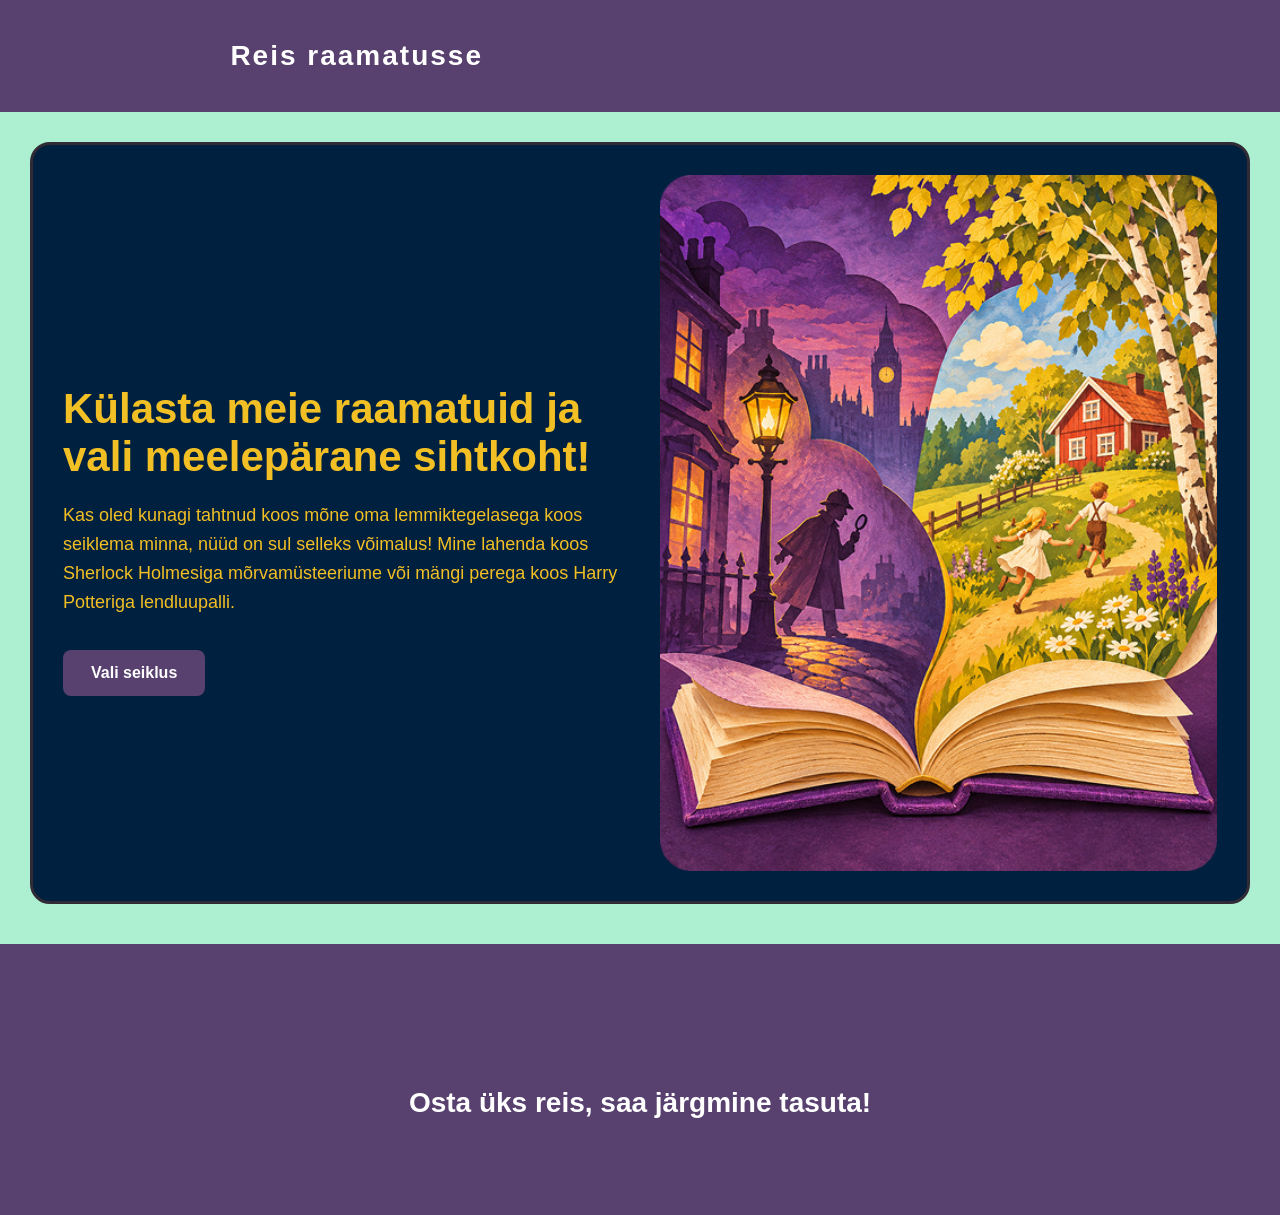
==== index.html @ e80179a3 "Avalehe raami ja värvide muutmine" ====
<!doctype html>
<html lang="et">
  <head>
    <meta charset="UTF-8" />
    <meta name="viewport" content="width=device-width, initial-scale=1.0" />
    <title>Ajareisibüroo – Eile</title>
    <link rel="stylesheet" href="style.css" />
  </head>
  <body>
    <header>
      <header>
        <div class="logo">Reis raamatusse</div>

        <nav>
          <a href="#"></a>
          <a href="#"></a>
          <a href="#"></a>
          <a href="#"></a>
        </nav>
      </header>
    </header>

    <main>
      <section class="hero">
        <div class="hero-text">
          <h1>
            <h1>Külasta meie raamatuid ja<br />vali meelepärane sihtkoht!</h1>
          </h1>
          <p>
            Kas oled kunagi tahtnud koos mõne oma lemmiktegelasega koos seiklema
            minna, nüüd on sul selleks võimalus! Mine lahenda koos Sherlock
            Holmesiga mõrvamüsteeriume või mängi perega koos Harry Potteriga
            lendluupalli.
          </p>
          <a href="#" class="button">Vali seiklus</a>
        </div>

        <div class="hero-image">
          <img src="images/image%207.png" alt="Ajareiside illustratsioon" />
        </div>
      </section>
    </main>

    <footer>
      <footer>
        <h2>Osta üks reis, saa järgmine tasuta!</h2>
        <p></p>
      </footer>
    </footer>
  </body>
</html>
---- style.css ----
* {
  box-sizing: border-box;
}

body {
  margin: 0;
  font-family: Arial, sans-serif;
  background-color: #adefd1;
  color: #302b35;
}
.hero {
  display: flex;
  align-items: center;
  justify-content: space-between;
  gap: 40px;
  padding: 80px 10%;
  min-height: 550px;
}

.hero-text {
  flex: 1;
}

.hero-text h1 {
  font-size: 42px;
  margin-bottom: 20px;
}

.hero-text p {
  font-size: 18px;
  line-height: 1.6;
}

.hero-image {
  flex: 1;
}

.hero-image img {
  width: 100%;
  height: auto;
  display: block;
}
.button {
  display: inline-block;
  background-color: #59416f;
  color: white;
  text-decoration: none;
  padding: 14px 28px;
  border-radius: 8px;
  margin-top: 15px;
  font-weight: bold;
  transition: background-color 0.3s;
}

.button:hover {
  background-color: #3e2c50;
}
header {
  background-color: #59416f;
  color: white;
  padding: 20px 10%;
  display: flex;
  align-items: center;
  justify-content: space-between;
}

.logo {
  font-size: 28px;
  font-weight: bold;
  letter-spacing: 2px;
}

nav {
  display: flex;
  gap: 30px;
}

nav a {
  color: white;
  text-decoration: none;
  font-size: 16px;
}

nav a:hover {
  text-decoration: underline;
}
footer {
  background-color: #59416f;
  color: white;
  text-align: center;
  padding: 40px 20px;
  margin-top: 40px;
}

footer h2 {
  font-size: 28px;
  margin-bottom: 10px;
}

footer p {
  font-size: 16px;
}
@media (max-width: 768px) {
  header {
    flex-direction: column;
    gap: 20px;
  }

  nav {
    flex-wrap: wrap;
    justify-content: center;
    gap: 15px;
  }

  .hero {
    flex-direction: column;
    padding: 40px 6%;
    text-align: center;
  }

  .hero-text h1 {
    font-size: 32px;
  }

  .hero-image {
    width: 100%;
  }
}
.hero {
  border: 3px solid #302b35;
  border-radius: 20px;
  padding: 30px;
  margin: 30px;
  background-color: #00203f;
}
.hero-text h1,
.hero-text p {
  color: #f2bf24;
}
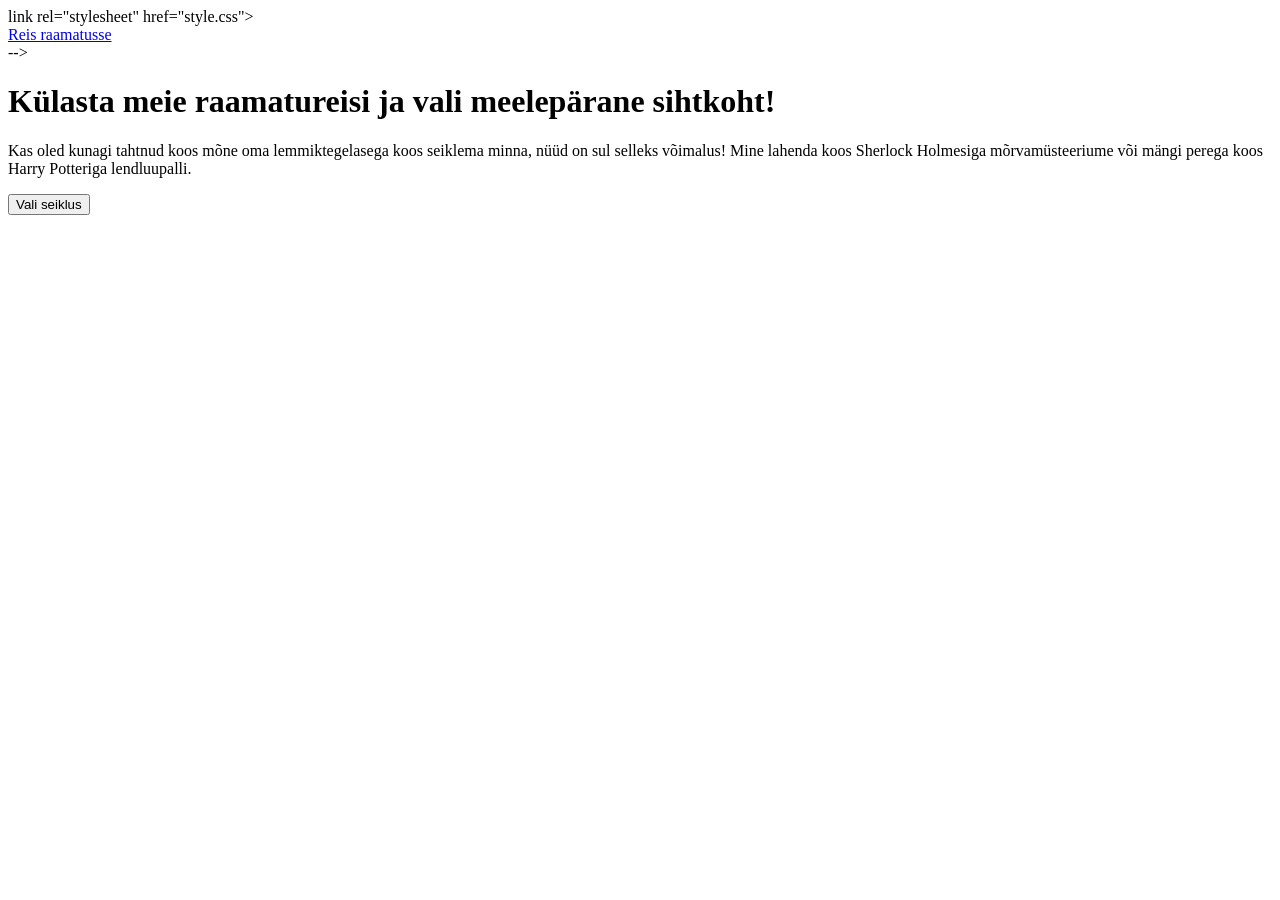
==== commit 5e267afa: "branch" ====
--- a/index.html
+++ b/index.html
@@ -1,51 +1,33 @@
-<!doctype html>
+<!DOCTYPE html>
 <html lang="et">
-  <head>
-    <meta charset="UTF-8" />
-    <meta name="viewport" content="width=device-width, initial-scale=1.0" />
-    <title>Ajareisibüroo – Eile</title>
-    <link rel="stylesheet" href="style.css" />
-  </head>
-  <body>
+<head>
+    <meta charset="UTF-8">
+    <meta name="viewport" content="width=device-width, initial-scale=1.0">
+    <title>Reisiraamatusse</title>
+    link rel="stylesheet" href="style.css">
+</head>
+<body>
     <header>
-      <header>
-        <div class="logo">Reis raamatusse</div>
-
-        <nav>
-          <a href="#"></a>
-          <a href="#"></a>
-          <a href="#"></a>
-          <a href="#"></a>
+        <a href="/" class="logo">Reis raamatusse   <a href="Meist ja reeglitest"</a></a>
+        <nav aria-label="Pealmine navigatsioon">
+            <!-- lingid -->-->
         </nav>
-      </header>
     </header>
 
+
     <main>
-      <section class="hero">
-        <div class="hero-text">
-          <h1>
-            <h1>Külasta meie raamatuid ja<br />vali meelepärane sihtkoht!</h1>
-          </h1>
-          <p>
-            Kas oled kunagi tahtnud koos mõne oma lemmiktegelasega koos seiklema
-            minna, nüüd on sul selleks võimalus! Mine lahenda koos Sherlock
-            Holmesiga mõrvamüsteeriume või mängi perega koos Harry Potteriga
-            lendluupalli.
-          </p>
-          <a href="#" class="button">Vali seiklus</a>
-        </div>
 
-        <div class="hero-image">
-          <img src="images/image%207.png" alt="Ajareiside illustratsioon" />
-        </div>
-      </section>
+        <h1>Külasta meie raamatureisi ja
+vali meelepärane sihtkoht!</h1>
+<p>Kas oled kunagi tahtnud koos mõne oma 
+lemmiktegelasega koos seiklema minna,
+nüüd on sul selleks võimalus! Mine 
+lahenda koos Sherlock Holmesiga 
+mõrvamüsteeriume või mängi perega koos 
+Harry Potteriga lendluupalli.</p>
+
+<button type="button">Vali seiklus</button>
     </main>
-
-    <footer>
-      <footer>
-        <h2>Osta üks reis, saa järgmine tasuta!</h2>
-        <p></p>
-      </footer>
-    </footer>
-  </body>
+    
+</body>
 </html>
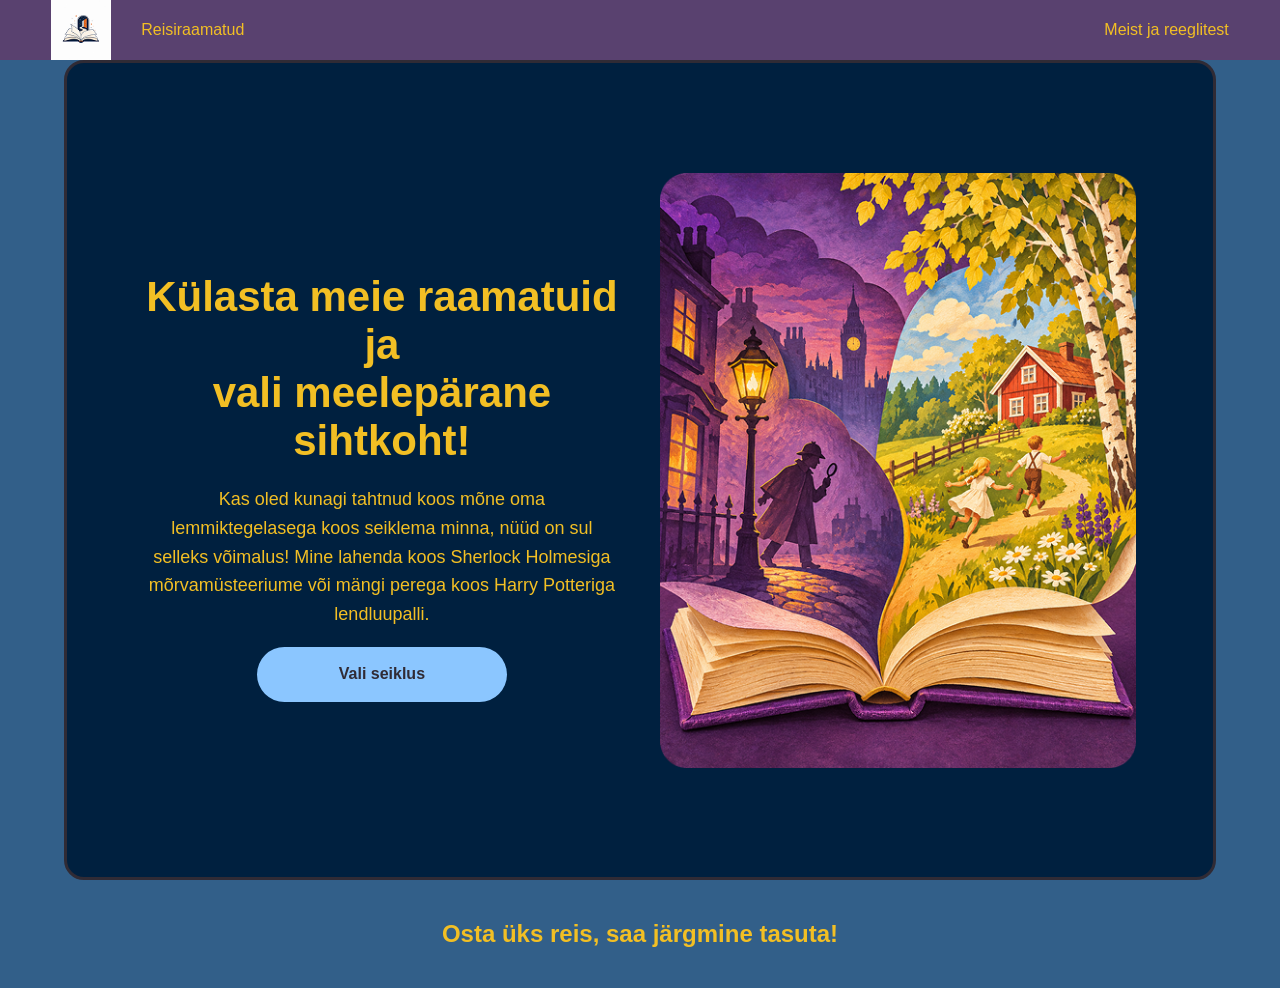
==== commit 48a6a678: "Uuendasin avalehe kujundust" ====
--- a/index.html
+++ b/index.html
@@ -1,33 +1,47 @@
-<!DOCTYPE html>
+<!doctype html>
 <html lang="et">
-<head>
-    <meta charset="UTF-8">
-    <meta name="viewport" content="width=device-width, initial-scale=1.0">
-    <title>Reisiraamatusse</title>
-    link rel="stylesheet" href="style.css">
-</head>
-<body>
+  <head>
+    <meta charset="UTF-8" />
+    <meta name="viewport" content="width=device-width, initial-scale=1.0" />
+    <title>Ajareisibüroo – Eile</title>
+    <link rel="stylesheet" href="style.css" />
+  </head>
+
+  <body>
     <header>
-        <a href="/" class="logo">Reis raamatusse   <a href="Meist ja reeglitest"</a></a>
-        <nav aria-label="Pealmine navigatsioon">
-            <!-- lingid -->-->
-        </nav>
+      <div class="logo">
+        <img src="images/image%208.png" alt="EILE logo" />
+      </div>
+
+      <nav>
+        <a href="#">Reisiraamatud</a>
+        <a href="#">Meist ja reeglitest</a>
+      </nav>
     </header>
 
+    <main>
+      <section class="hero">
+        <div class="hero-text">
+          <h1>Külasta meie raamatuid ja<br />vali meelepärane sihtkoht!</h1>
 
-    <main>
+          <p>
+            Kas oled kunagi tahtnud koos mõne oma lemmiktegelasega koos seiklema
+            minna, nüüd on sul selleks võimalus! Mine lahenda koos Sherlock
+            Holmesiga mõrvamüsteeriume või mängi perega koos Harry Potteriga
+            lendluupalli.
+          </p>
 
-        <h1>Külasta meie raamatureisi ja
-vali meelepärane sihtkoht!</h1>
-<p>Kas oled kunagi tahtnud koos mõne oma 
-lemmiktegelasega koos seiklema minna,
-nüüd on sul selleks võimalus! Mine 
-lahenda koos Sherlock Holmesiga 
-mõrvamüsteeriume või mängi perega koos 
-Harry Potteriga lendluupalli.</p>
+          <a href="#" class="button">Vali seiklus</a>
+        </div>
 
-<button type="button">Vali seiklus</button>
+        <div class="hero-image">
+          <img src="images/image%207.png" alt="Ajareiside illustratsioon" />
+        </div>
+      </section>
     </main>
-    
-</body>
+
+    <footer>
+      <h2>Osta üks reis, saa järgmine tasuta!</h2>
+    </footer>
+  </body>
 </html>
--- a/style.css
+++ b/style.css
@@ -0,0 +1,121 @@
+* {
+  box-sizing: border-box;
+}
+
+body {
+  margin: 0;
+  font-family: Arial, sans-serif;
+  background-color: #325f89;
+  color: #302b35;
+  width: 100%;
+  min-height: 100vh;
+}
+
+/* PÄIS */
+header {
+  background-color: #59416f;
+  color: #f2bf24;
+  width: 100%;
+  height: 60px;
+  padding: 8px 4%;
+  display: flex;
+  align-items: center;
+}
+
+.logo img {
+  height: 60px;
+  width: auto;
+  display: block;
+}
+
+/* MENÜÜ */
+header nav {
+  display: flex;
+  align-items: center;
+  flex: 1;
+  margin-left: 30px;
+  gap: 30px;
+}
+
+header nav a {
+  color: #f2bf24;
+  text-decoration: none;
+  font-size: 16px;
+}
+
+header nav a:nth-child(2) {
+  margin-left: auto;
+}
+
+header nav a:hover {
+  text-decoration: underline;
+}
+
+/* AVALEHE SISU */
+.hero {
+  display: flex;
+  align-items: center;
+  justify-content: space-between;
+  gap: 40px;
+  padding: 60px 6%;
+  width: 90%;
+  margin: 0 auto;
+  height: calc(100vh - 80px);
+  overflow: hidden;
+  border: 3px solid #302b35;
+  border-radius: 20px;
+  background-color: #00203f;
+  color: #f2bf24;
+}
+
+.hero-text {
+  flex: 1;
+  text-align: center;
+}
+
+.hero-text h1 {
+  font-size: 42px;
+  margin-bottom: 20px;
+  color: #f2bf24;
+}
+
+.hero-text p {
+  font-size: 18px;
+  line-height: 1.6;
+  color: #f2bf24;
+}
+
+.hero-image {
+  flex: 1;
+}
+
+.hero-image img {
+  width: 100%;
+  height: auto;
+  display: block;
+}
+
+/* NUPP */
+.button {
+  display: inline-flex;
+  align-items: center;
+  justify-content: center;
+  width: 250px;
+  height: 55px;
+  background-color: #8bc6ff;
+  color: #302b35;
+  text-decoration: none;
+  border-radius: 111px;
+  margin-top: 0px;
+  font-weight: bold;
+  cursor: pointer;
+  transition: 0.3s;
+}
+
+/* JALUS */
+footer {
+  background-color: #325f89;
+  color: #f2bf24;
+  text-align: center;
+  padding: 20px 0;
+}
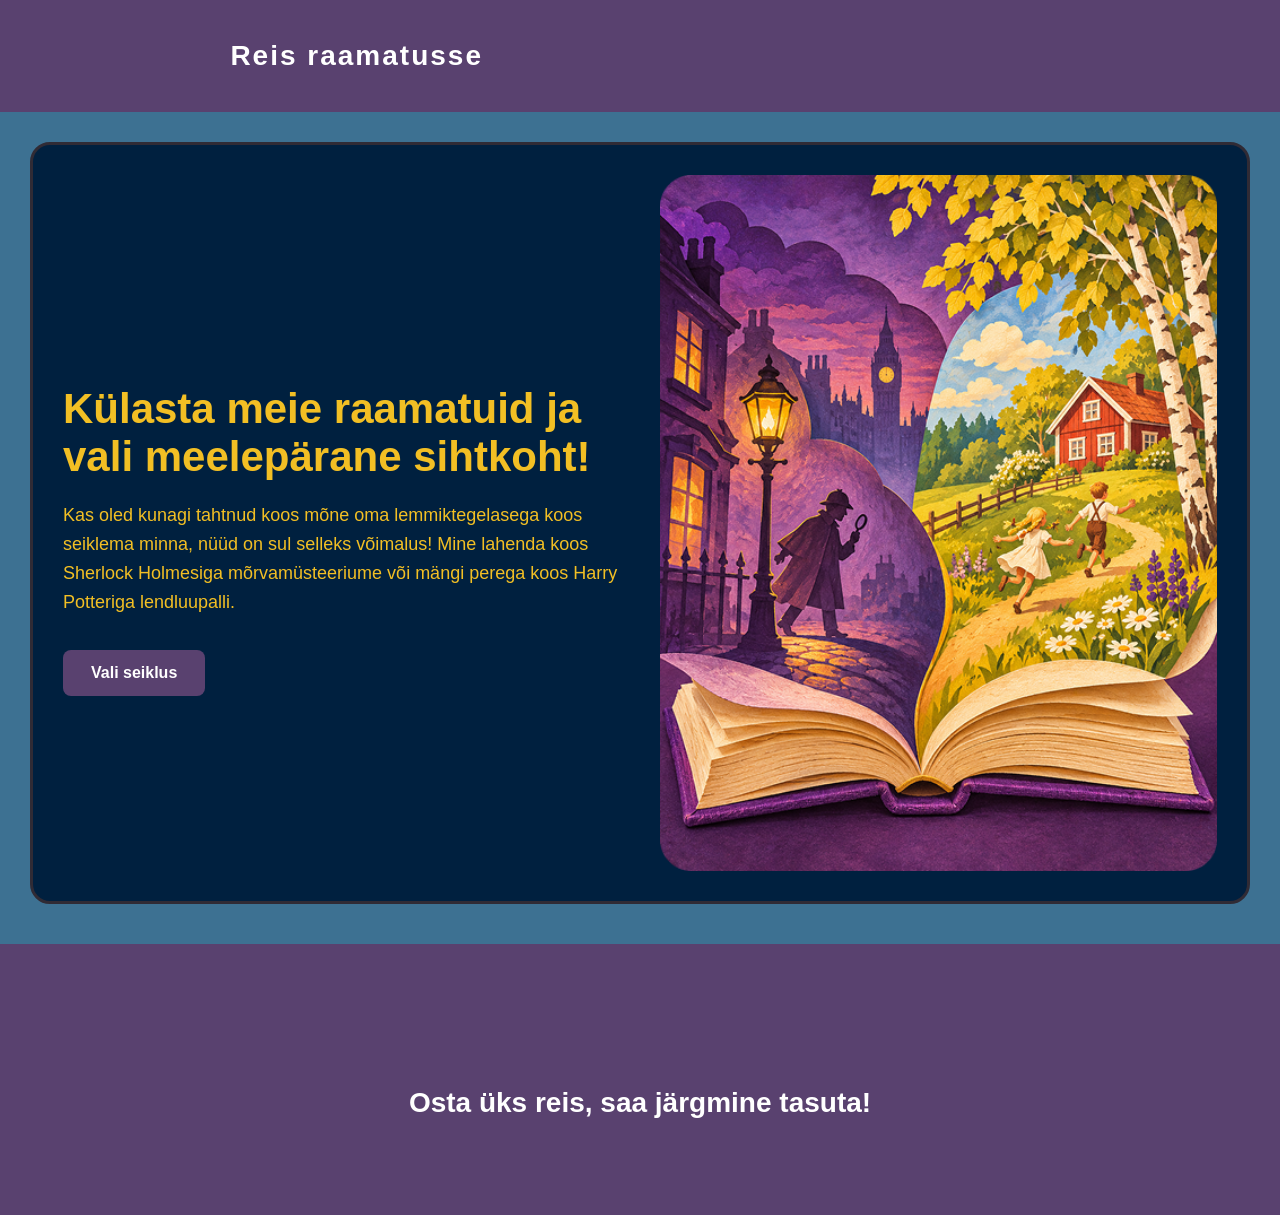
==== commit 66fb0549: "TeineLeht_Taaniel" ====
--- a/index.html
+++ b/index.html
@@ -6,32 +6,35 @@
     <title>Ajareisibüroo – Eile</title>
     <link rel="stylesheet" href="style.css" />
   </head>
-
   <body>
     <header>
-      <div class="logo">
-        <img src="images/image%208.png" alt="EILE logo" />
-      </div>
+      <header>
+        <div class="logo">Reis raamatusse</div>
 
-      <nav>
-        <a href="#">Reisiraamatud</a>
-        <a href="#">Meist ja reeglitest</a>
-      </nav>
+        <nav>
+          <a href="#"></a>
+          <a href="#"></a>
+          <a href="#"></a>
+          <a href="#"></a>
+        </nav>
+      </header>
     </header>
 
     <main>
       <section class="hero">
         <div class="hero-text">
-          <h1>Külasta meie raamatuid ja<br />vali meelepärane sihtkoht!</h1>
-
+          <h1>
+            <h1>Külasta meie raamatuid ja<br />vali meelepärane sihtkoht!</h1>
+          </h1>
           <p>
             Kas oled kunagi tahtnud koos mõne oma lemmiktegelasega koos seiklema
             minna, nüüd on sul selleks võimalus! Mine lahenda koos Sherlock
             Holmesiga mõrvamüsteeriume või mängi perega koos Harry Potteriga
             lendluupalli.
           </p>
+          <a href="TeineLeht.html" class="button">Vali seiklus</a>
 
-          <a href="#" class="button">Vali seiklus</a>
+          <script src="script.js"></script>
         </div>
 
         <div class="hero-image">
@@ -41,7 +44,10 @@
     </main>
 
     <footer>
-      <h2>Osta üks reis, saa järgmine tasuta!</h2>
+      <footer>
+        <h2>Osta üks reis, saa järgmine tasuta!</h2>
+        <p></p>
+      </footer>
     </footer>
   </body>
 </html>
--- a/style.css
+++ b/style.css
@@ -1,88 +1,38 @@
-* {
+:root {
+  --primary-color: #59416f;
+}
+* 
+{
   box-sizing: border-box;
 }
 
 body {
   margin: 0;
   font-family: Arial, sans-serif;
-  background-color: #325f89;
+  background-color: #adefd1;
   color: #302b35;
-  width: 100%;
-  min-height: 100vh;
-}
-
-/* PÄIS */
-header {
-  background-color: #59416f;
-  color: #f2bf24;
-  width: 100%;
-  height: 60px;
-  padding: 8px 4%;
-  display: flex;
-  align-items: center;
-}
-
-.logo img {
-  height: 60px;
-  width: auto;
-  display: block;
-}
-
-/* MENÜÜ */
-header nav {
-  display: flex;
-  align-items: center;
-  flex: 1;
-  margin-left: 30px;
-  gap: 30px;
-}
-
-header nav a {
-  color: #f2bf24;
-  text-decoration: none;
-  font-size: 16px;
-}
-
-header nav a:nth-child(2) {
-  margin-left: auto;
-}
-
-header nav a:hover {
-  text-decoration: underline;
-}
-
-/* AVALEHE SISU */
+}
 .hero {
   display: flex;
   align-items: center;
   justify-content: space-between;
   gap: 40px;
-  padding: 60px 6%;
-  width: 90%;
-  margin: 0 auto;
-  height: calc(100vh - 80px);
-  overflow: hidden;
-  border: 3px solid #302b35;
-  border-radius: 20px;
-  background-color: #00203f;
-  color: #f2bf24;
+  padding: 80px 10%;
+  min-height: 550px;
 }
 
 .hero-text {
   flex: 1;
-  text-align: center;
 }
 
 .hero-text h1 {
   font-size: 42px;
   margin-bottom: 20px;
-  color: #f2bf24;
 }
 
 .hero-text p {
   font-size: 18px;
   line-height: 1.6;
-  color: #f2bf24;
 }
 
 .hero-image {
@@ -94,28 +44,193 @@
   height: auto;
   display: block;
 }
-
-/* NUPP */
 .button {
-  display: inline-flex;
+  display: inline-block;
+  background-color: #59416f;
+  color: white;
+  text-decoration: none;
+  padding: 14px 28px;
+  border-radius: 8px;
+  margin-top: 15px;
+  font-weight: bold;
+  transition: background-color 0.3s;
+}
+
+.button:hover {
+  background-color: #3e2c50;
+}
+header {
+  background-color: #59416f;
+  color: white;
+  padding: 20px 10%;
+  display: flex;
   align-items: center;
-  justify-content: center;
-  width: 250px;
-  height: 55px;
-  background-color: #8bc6ff;
-  color: #302b35;
+  justify-content: space-between;
+}
+
+.logo {
+  font-size: 28px;
+  font-weight: bold;
+  letter-spacing: 2px;
+}
+
+nav {
+  display: flex;
+  gap: 30px;
+}
+
+nav a {
+  color: white;
   text-decoration: none;
-  border-radius: 111px;
-  margin-top: 0px;
-  font-weight: bold;
-  cursor: pointer;
-  transition: 0.3s;
-}
-
-/* JALUS */
+  font-size: 16px;
+}
+
+nav a:hover {
+  text-decoration: underline;
+}
 footer {
-  background-color: #325f89;
+  background-color: #59416f;
+  color: white;
+  text-align: center;
+  padding: 40px 20px;
+  margin-top: 40px;
+}
+
+footer h2 {
+  font-size: 28px;
+  margin-bottom: 10px;
+}
+
+footer p {
+  font-size: 16px;
+}
+@media (max-width: 768px) {
+  header {
+    flex-direction: column;
+    gap: 20px;
+  }
+
+  nav {
+    flex-wrap: wrap;
+    justify-content: center;
+    gap: 15px;
+  }
+
+  .hero {
+    flex-direction: column;
+    padding: 40px 6%;
+    text-align: center;
+  }
+
+  .hero-text h1 {
+    font-size: 32px;
+  }
+
+  .hero-image {
+    width: 100%;
+  }
+}
+.hero {
+  border: 3px solid #302b35;
+  border-radius: 20px;
+  padding: 30px;
+  margin: 30px;
+  background-color: #00203f;
+}
+.hero-text h1,
+.hero-text p {
   color: #f2bf24;
-  text-align: center;
-  padding: 20px 0;
-}
+}
+
+
+ --Teine veebileht
+
+** {
+    box-sizing: border-box;
+}
+
+body {
+    margin: 0;
+    font-family: Arial, sans-serif;
+    background-color: #3d7192;
+    color: white;
+}
+
+.grid-container {
+    display: grid;
+    grid-template-columns: repeat(2, minmax(0, 1fr));
+    gap: 28px 12%;
+    padding: 80px 7%;
+}
+
+.card {
+    display: flex;
+    background-color: #10283d;
+    border-radius: 36px;
+    overflow: hidden;
+    min-height: 166px;
+}
+
+.card-text {
+    width: 50%;
+    padding: 20px;
+
+    display: flex;
+    flex-direction: column;
+    justify-content: center;
+}
+
+.card-text h2 {
+    color: #ffc107;
+    font-size: 25px;
+    text-align: center;
+    margin: 0 0 16px;
+}
+
+.card-text p {
+    color: #ffc107;
+    font-size: 15px;
+    line-height: 1.3;
+    margin: 0;
+    text-align: left;
+}
+
+.card-image {
+    width: 50%;
+    min-width: 0;
+}
+
+.card-image img {
+    width: 100%;
+    height: 100%;
+    display: block;
+    object-fit: cover;
+}
+
+@media (max-width: 900px) {
+    .grid-container {
+        grid-template-columns: 1fr;
+        gap: 25px;
+        padding: 40px 6%;
+    }
+}
+
+@media (max-width: 480px) {
+    .card {
+        min-height: 150px;
+        border-radius: 24px;
+    }
+
+    .card-text {
+        padding: 12px;
+    }
+
+    .card-text h2 {
+        font-size: 15px;
+        margin-bottom: 10px;
+    }
+
+    .card-text p {
+        font-size: 10px;
+    }
+}
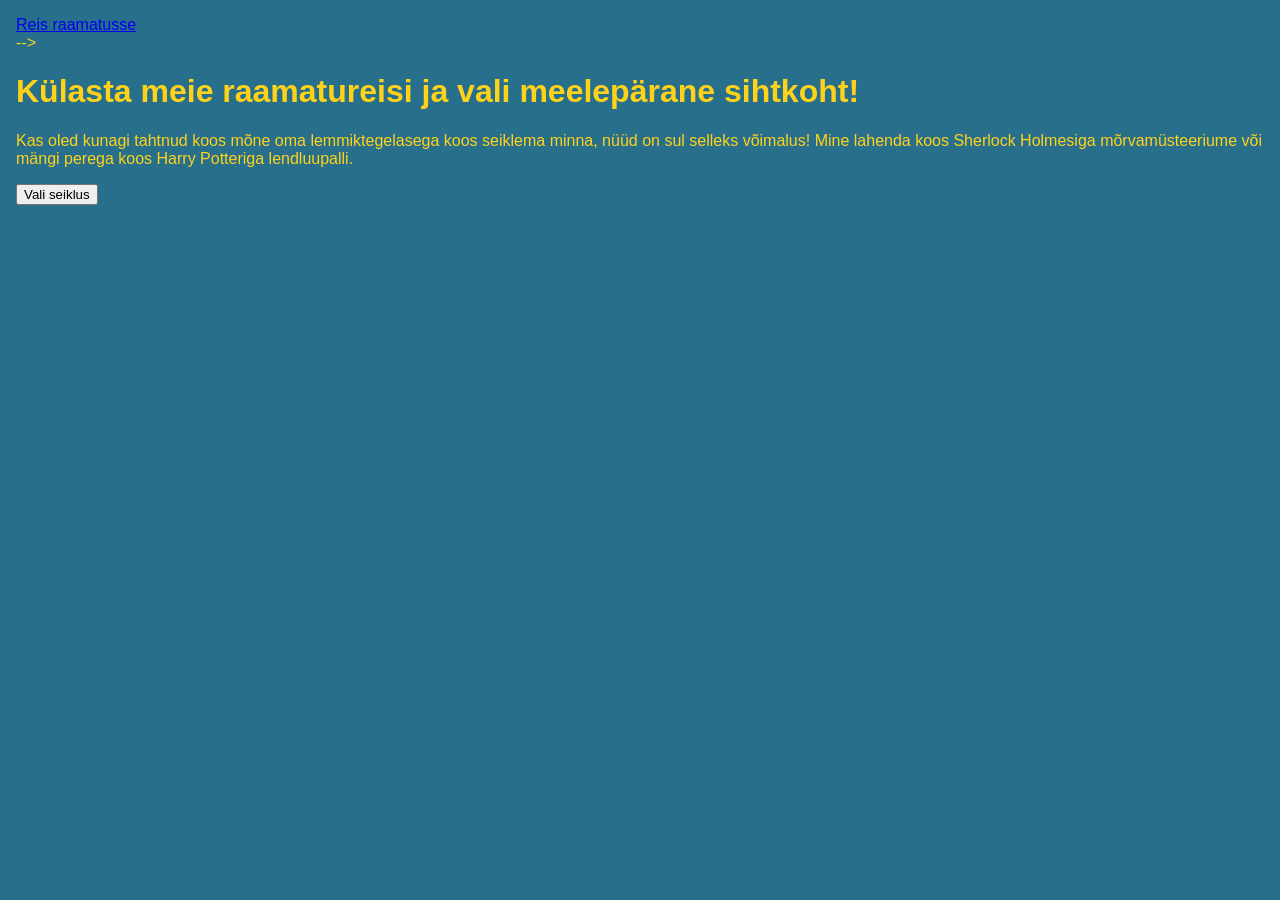
==== commit 6c148ff8: "..." ====
--- a/index.html
+++ b/index.html
@@ -1,53 +1,33 @@
-<!doctype html>
+<!DOCTYPE html>
 <html lang="et">
-  <head>
-    <meta charset="UTF-8" />
-    <meta name="viewport" content="width=device-width, initial-scale=1.0" />
-    <title>Ajareisibüroo – Eile</title>
-    <link rel="stylesheet" href="style.css" />
-  </head>
-  <body>
+<head>
+    <meta charset="UTF-8">
+    <meta name="viewport" content="width=device-width, initial-scale=1.0">
+    <title>Reisiraamatusse</title>
+    <link rel="stylesheet" href="style.css">
+</head>
+<body>
     <header>
-      <header>
-        <div class="logo">Reis raamatusse</div>
-
-        <nav>
-          <a href="#"></a>
-          <a href="#"></a>
-          <a href="#"></a>
-          <a href="#"></a>
+        <a href="raamat.html" class="logo">Reis raamatusse   <a href="Meist ja reeglitest"</a></a>
+        <nav aria-label="Pealmine navigatsioon">
+            <!-- lingid -->-->
         </nav>
-      </header>
     </header>
 
+
     <main>
-      <section class="hero">
-        <div class="hero-text">
-          <h1>
-            <h1>Külasta meie raamatuid ja<br />vali meelepärane sihtkoht!</h1>
-          </h1>
-          <p>
-            Kas oled kunagi tahtnud koos mõne oma lemmiktegelasega koos seiklema
-            minna, nüüd on sul selleks võimalus! Mine lahenda koos Sherlock
-            Holmesiga mõrvamüsteeriume või mängi perega koos Harry Potteriga
-            lendluupalli.
-          </p>
-          <a href="TeineLeht.html" class="button">Vali seiklus</a>
 
-          <script src="script.js"></script>
-        </div>
+        <h1>Külasta meie raamatureisi ja
+vali meelepärane sihtkoht!</h1>
+<p>Kas oled kunagi tahtnud koos mõne oma 
+lemmiktegelasega koos seiklema minna,
+nüüd on sul selleks võimalus! Mine 
+lahenda koos Sherlock Holmesiga 
+mõrvamüsteeriume või mängi perega koos 
+Harry Potteriga lendluupalli.</p>
 
-        <div class="hero-image">
-          <img src="images/image%207.png" alt="Ajareiside illustratsioon" />
-        </div>
-      </section>
+<button type="button">Vali seiklus</button>
     </main>
-
-    <footer>
-      <footer>
-        <h2>Osta üks reis, saa järgmine tasuta!</h2>
-        <p></p>
-      </footer>
-    </footer>
-  </body>
+    
+</body>
 </html>
--- a/style.css
+++ b/style.css
@@ -1,236 +1,158 @@
-:root {
-  --primary-color: #59416f;
-}
-* 
-{
+* {
   box-sizing: border-box;
 }
 
 body {
   margin: 0;
-  font-family: Arial, sans-serif;
-  background-color: #adefd1;
-  color: #302b35;
-}
-.hero {
-  display: flex;
-  align-items: center;
-  justify-content: space-between;
-  gap: 40px;
-  padding: 80px 10%;
-  min-height: 550px;
+  padding: 16px;
+  background: #286f8c;
+  color: #ffd21a;
+  font-family: Arial, Helvetica, sans-serif;
 }
 
-.hero-text {
+.book-box {
+  display: flex;
+  align-items:center;
+  flex-direction: row;
+  gap: 20px;
+  padding: 16px;
+  border: 2px solid #83dff4;
+  border-radius 16px;
+  color: #ffd21a;
+}
+
+.book-box img {
+  width: 80px;
+  height:110px;
+  object-fit: cover;
+}
+
+.card-text {
   flex: 1;
 }
 
-.hero-text h1 {
-  font-size: 42px;
-  margin-bottom: 20px;
+.recommendations {
+  width: min(100%, 980px);
+  margin: 0 auto;
+  display: flex;
+  flex-direction:row;
+  gap: 16px;
 }
 
-.hero-text p {
-  font-size: 18px;
-  line-height: 1.6;
+.book-card {
+
+  min-height: 126px;
+  display: flex;
+  flex-direction:row;
+  grid-template-columns: 76px minmax(0, 1fr) 68px;
+  align-items: flex-start;
+  gap: 18px;
+  padding: 10px 14px;
+  border: 3px solid #a83df4;
+  border-radius: 0 20px 20px 0;
+  background: #002140;
+  box-shadow: 0 5px 0 #061a36;
 }
 
-.hero-image {
+.book-card img {
+  width: 70px;
+  height: 96px;
+  object-fit:cover
+}
+.description {
   flex: 1;
+  margin:0;
+
+  .rating {
+    display: flex;
+    gap: 8px;
+  }
+
+  .rating button {
+    color:#ffd21a;
+    background: transparent;
+  }
+
 }
 
-.hero-image img {
-  width: 100%;
-  height: auto;
+.cover {
   display: block;
-}
-.button {
-  display: inline-block;
-  background-color: #59416f;
-  color: white;
-  text-decoration: none;
-  padding: 14px 28px;
-  border-radius: 8px;
-  margin-top: 15px;
-  font-weight: bold;
-  transition: background-color 0.3s;
+  width: 70px;
+  height: 96px;
+  margin-top: 8px;
+  object-fit: cover;
+  background: #153958;
 }
 
-.button:hover {
-  background-color: #3e2c50;
-}
-header {
-  background-color: #59416f;
-  color: white;
-  padding: 20px 10%;
-  display: flex;
-  align-items: center;
-  justify-content: space-between;
+.description {
+  margin: 7px 0 0;
+  font-size: 15px;
+  line-height: 1.28;
 }
 
-.logo {
-  font-size: 28px;
-  font-weight: bold;
-  letter-spacing: 2px;
+.rating {
+  display: flex;
+  justify-content: center;
+  gap: 8px;
+  padding-top: 25px;
 }
 
-nav {
-  display: flex;
-  gap: 30px;
+.rating button {
+  border: 0;
+  padding: 2px;
+  color: #ffd21a;
+  background: transparent;
+  font-size: 19px;
+  line-height: 1;
+  cursor: pointer;
+  transform: rotate(180deg);
 }
 
-nav a {
+.rating button:hover,
+.rating button:focus-visible {
   color: white;
-  text-decoration: none;
-  font-size: 16px;
+  outline: 2px solid #a83df4;
+  outline-offset: 3px;
 }
 
-nav a:hover {
-  text-decoration: underline;
+@media (max-width: 560px) {
+  body { padding: 10px; }
+
+  .book-card {
+    gap: 12px;
+    padding: 10px;
+  }
+
+  .book-box {
+    display: flex;
+    align-items:flex-start;
+    gap: 24px;
+    padding: 14px 0;
+    margin: 14px 0;
+    background: #002140;
+    border-radius: 20px;
+    color: #ffd21a;
+  }
+
+  .book-card {
+  display: flex;               
+  align-items: flex-start;
+
+  gap: 24px;                   
+  padding: 16px 28px 16px 16px;
+  background: #021f3d;        
+  border-radius: 28px;         
 }
-footer {
-  background-color: #59416f;
-  color: white;
-  text-align: center;
-  padding: 40px 20px;
-  margin-top: 40px;
+  .cover {
+    width: 60px;
+    height: 86px;
+  }
+
+  .description { font-size: 14px; }
+
+  .rating {
+    justify-content: flex-start;
+    padding-top: 0;
+  }
 }
 
-footer h2 {
-  font-size: 28px;
-  margin-bottom: 10px;
-}
-
-footer p {
-  font-size: 16px;
-}
-@media (max-width: 768px) {
-  header {
-    flex-direction: column;
-    gap: 20px;
-  }
-
-  nav {
-    flex-wrap: wrap;
-    justify-content: center;
-    gap: 15px;
-  }
-
-  .hero {
-    flex-direction: column;
-    padding: 40px 6%;
-    text-align: center;
-  }
-
-  .hero-text h1 {
-    font-size: 32px;
-  }
-
-  .hero-image {
-    width: 100%;
-  }
-}
-.hero {
-  border: 3px solid #302b35;
-  border-radius: 20px;
-  padding: 30px;
-  margin: 30px;
-  background-color: #00203f;
-}
-.hero-text h1,
-.hero-text p {
-  color: #f2bf24;
-}
-
-
- --Teine veebileht
-
-** {
-    box-sizing: border-box;
-}
-
-body {
-    margin: 0;
-    font-family: Arial, sans-serif;
-    background-color: #3d7192;
-    color: white;
-}
-
-.grid-container {
-    display: grid;
-    grid-template-columns: repeat(2, minmax(0, 1fr));
-    gap: 28px 12%;
-    padding: 80px 7%;
-}
-
-.card {
-    display: flex;
-    background-color: #10283d;
-    border-radius: 36px;
-    overflow: hidden;
-    min-height: 166px;
-}
-
-.card-text {
-    width: 50%;
-    padding: 20px;
-
-    display: flex;
-    flex-direction: column;
-    justify-content: center;
-}
-
-.card-text h2 {
-    color: #ffc107;
-    font-size: 25px;
-    text-align: center;
-    margin: 0 0 16px;
-}
-
-.card-text p {
-    color: #ffc107;
-    font-size: 15px;
-    line-height: 1.3;
-    margin: 0;
-    text-align: left;
-}
-
-.card-image {
-    width: 50%;
-    min-width: 0;
-}
-
-.card-image img {
-    width: 100%;
-    height: 100%;
-    display: block;
-    object-fit: cover;
-}
-
-@media (max-width: 900px) {
-    .grid-container {
-        grid-template-columns: 1fr;
-        gap: 25px;
-        padding: 40px 6%;
-    }
-}
-
-@media (max-width: 480px) {
-    .card {
-        min-height: 150px;
-        border-radius: 24px;
-    }
-
-    .card-text {
-        padding: 12px;
-    }
-
-    .card-text h2 {
-        font-size: 15px;
-        margin-bottom: 10px;
-    }
-
-    .card-text p {
-        font-size: 10px;
-    }
-}
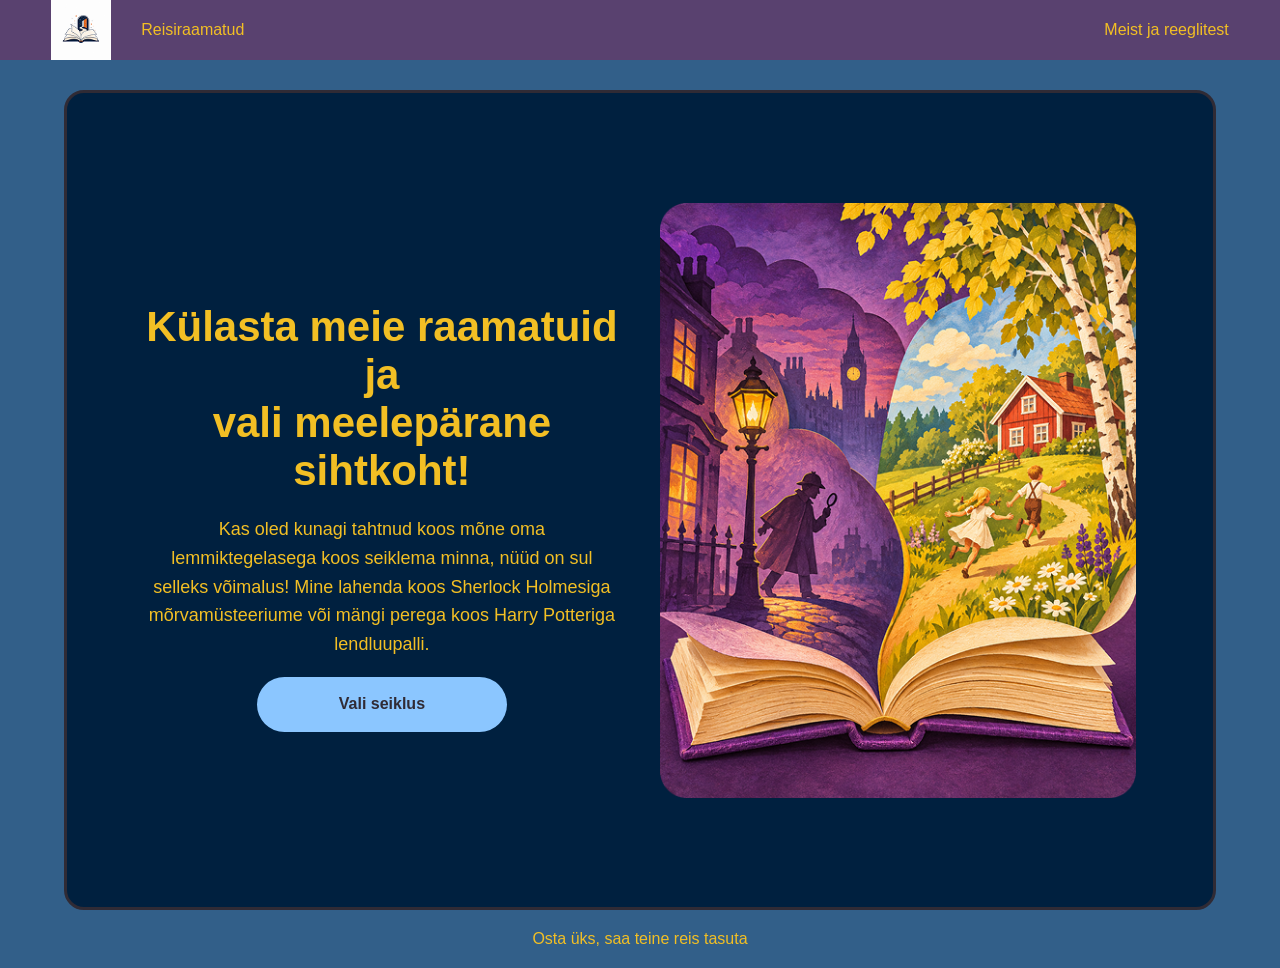
==== commit 3c84d6c2: "Add glowing footer promotion" ====
--- a/index.html
+++ b/index.html
@@ -1,33 +1,47 @@
-<!DOCTYPE html>
+<!doctype html>
 <html lang="et">
-<head>
-    <meta charset="UTF-8">
-    <meta name="viewport" content="width=device-width, initial-scale=1.0">
-    <title>Reisiraamatusse</title>
-    <link rel="stylesheet" href="style.css">
-</head>
-<body>
+  <head>
+    <meta charset="UTF-8" />
+    <meta name="viewport" content="width=device-width, initial-scale=1.0" />
+    <title>Ajareisibüroo – Eile</title>
+    <link rel="stylesheet" href="style.css" />
+  </head>
+
+  <body>
     <header>
-        <a href="raamat.html" class="logo">Reis raamatusse   <a href="Meist ja reeglitest"</a></a>
-        <nav aria-label="Pealmine navigatsioon">
-            <!-- lingid -->-->
-        </nav>
+      <div class="logo">
+        <img src="images/image%208.png" alt="EILE logo" />
+      </div>
+
+      <nav>
+        <a href="#">Reisiraamatud</a>
+        <a href="#">Meist ja reeglitest</a>
+      </nav>
     </header>
 
+    <main>
+      <section class="hero">
+        <div class="hero-text">
+          <h1>Külasta meie raamatuid ja<br />vali meelepärane sihtkoht!</h1>
 
-    <main>
+          <p>
+            Kas oled kunagi tahtnud koos mõne oma lemmiktegelasega koos seiklema
+            minna, nüüd on sul selleks võimalus! Mine lahenda koos Sherlock
+            Holmesiga mõrvamüsteeriume või mängi perega koos Harry Potteriga
+            lendluupalli.
+          </p>
 
-        <h1>Külasta meie raamatureisi ja
-vali meelepärane sihtkoht!</h1>
-<p>Kas oled kunagi tahtnud koos mõne oma 
-lemmiktegelasega koos seiklema minna,
-nüüd on sul selleks võimalus! Mine 
-lahenda koos Sherlock Holmesiga 
-mõrvamüsteeriume või mängi perega koos 
-Harry Potteriga lendluupalli.</p>
+          <a href="#" class="button">Vali seiklus</a>
+        </div>
 
-<button type="button">Vali seiklus</button>
+        <div class="hero-image">
+          <img src="images/image%207.png" alt="Ajareiside illustratsioon" />
+        </div>
+      </section>
     </main>
-    
-</body>
+<footer>
+  <h2 class="footer-promo">Osta üks, saa teine reis tasuta</h2>
+</footer>
+ 
+  </body>
 </html>
--- a/style.css
+++ b/style.css
@@ -4,155 +4,143 @@
 
 body {
   margin: 0;
-  padding: 16px;
-  background: #286f8c;
-  color: #ffd21a;
-  font-family: Arial, Helvetica, sans-serif;
+  font-family: Arial, sans-serif;
+  background-color: #325f89;
+  color: #302b35;
+  width: 100%;
+  min-height: 100vh;
 }
 
-.book-box {
+/* PÄIS */
+header {
+  background-color: #59416f;
+  color: #f2bf24;
+  width: 100%;
+  height: 60px;
+  padding: 8px 4%;
   display: flex;
-  align-items:center;
-  flex-direction: row;
-  gap: 20px;
-  padding: 16px;
-  border: 2px solid #83dff4;
-  border-radius 16px;
-  color: #ffd21a;
+  align-items: center;
 }
 
-.book-box img {
-  width: 80px;
-  height:110px;
-  object-fit: cover;
+.logo img {
+  height: 60px;
+  width: auto;
+  display: block;
 }
 
-.card-text {
+/* MENÜÜ */
+header nav {
+  display: flex;
+  align-items: center;
+  flex: 1;
+  margin-left: 30px;
+  gap: 30px;
+}
+
+header nav a {
+  color: #f2bf24;
+  text-decoration: none;
+  font-size: 16px;
+}
+
+header nav a:nth-child(2) {
+  margin-left: auto;
+}
+
+header nav a:hover {
+  text-decoration: underline;
+}
+
+/* AVALEHE SISU */
+.hero {
+  display: flex;
+  align-items: center;
+  justify-content: space-between;
+  gap: 40px;
+  padding: 60px 6%;
+  width: 90%;
+  margin: 30px auto 0;
+  height: calc(100vh - 80px);
+  overflow: hidden;
+  border: 3px solid #302b35;
+  border-radius: 20px;
+  background-color: #00203f;
+  color: #f2bf24;
+}
+
+.hero-text {
+  flex: 1;
+  text-align: center;
+}
+
+.hero-text h1 {
+  font-size: 42px;
+  margin-bottom: 20px;
+  color: #f2bf24;
+}
+
+.hero-text p {
+  font-size: 18px;
+  line-height: 1.6;
+  color: #f2bf24;
+}
+
+.hero-image {
   flex: 1;
 }
 
-.recommendations {
-  width: min(100%, 980px);
-  margin: 0 auto;
-  display: flex;
-  flex-direction:row;
-  gap: 16px;
+.hero-image img {
+  width: 100%;
+  height: auto;
+  display: block;
 }
 
-.book-card {
-
-  min-height: 126px;
-  display: flex;
-  flex-direction:row;
-  grid-template-columns: 76px minmax(0, 1fr) 68px;
-  align-items: flex-start;
-  gap: 18px;
-  padding: 10px 14px;
-  border: 3px solid #a83df4;
-  border-radius: 0 20px 20px 0;
-  background: #002140;
-  box-shadow: 0 5px 0 #061a36;
+/* NUPP */
+.button {
+  display: inline-flex;
+  align-items: center;
+  justify-content: center;
+  width: 250px;
+  height: 55px;
+  background-color: #8bc6ff;
+  color: #302b35;
+  text-decoration: none;
+  border-radius: 111px;
+  margin-top: 0px;
+  font-weight: bold;
+  cursor: pointer;
+  transition: background-color 0.3s;
 }
 
-.book-card img {
-  width: 70px;
-  height: 96px;
-  object-fit:cover
+/* Muudab värvi ära kui hiirega selle peal */
+.button:hover {
+  background-color: rgb(114, 68, 183);
 }
-.description {
-  flex: 1;
-  margin:0;
 
-  .rating {
-    display: flex;
-    gap: 8px;
+/* JALUS */
+footer {
+  background-color: #325f89;
+  color: #f2bf24;
+  text-align: center;
+  padding: 20px 0;
+}
+footer h2.footer-promo {
+  margin: 0;
+  font-size: inherit;
+  font-weight: inherit;
+  color: inherit;
+  animation: goldenGlow 3s ease-in-out infinite;
+}
+
+@keyframes goldenGlow {
+  0%,
+  100% {
+    text-shadow: 0 0 3px rgba(242, 191, 36, 0.3);
   }
 
-  .rating button {
-    color:#ffd21a;
-    background: transparent;
-  }
-
-}
-
-.cover {
-  display: block;
-  width: 70px;
-  height: 96px;
-  margin-top: 8px;
-  object-fit: cover;
-  background: #153958;
-}
-
-.description {
-  margin: 7px 0 0;
-  font-size: 15px;
-  line-height: 1.28;
-}
-
-.rating {
-  display: flex;
-  justify-content: center;
-  gap: 8px;
-  padding-top: 25px;
-}
-
-.rating button {
-  border: 0;
-  padding: 2px;
-  color: #ffd21a;
-  background: transparent;
-  font-size: 19px;
-  line-height: 1;
-  cursor: pointer;
-  transform: rotate(180deg);
-}
-
-.rating button:hover,
-.rating button:focus-visible {
-  color: white;
-  outline: 2px solid #a83df4;
-  outline-offset: 3px;
-}
-
-@media (max-width: 560px) {
-  body { padding: 10px; }
-
-  .book-card {
-    gap: 12px;
-    padding: 10px;
-  }
-
-  .book-box {
-    display: flex;
-    align-items:flex-start;
-    gap: 24px;
-    padding: 14px 0;
-    margin: 14px 0;
-    background: #002140;
-    border-radius: 20px;
-    color: #ffd21a;
-  }
-
-  .book-card {
-  display: flex;               
-  align-items: flex-start;
-
-  gap: 24px;                   
-  padding: 16px 28px 16px 16px;
-  background: #021f3d;        
-  border-radius: 28px;         
-}
-  .cover {
-    width: 60px;
-    height: 86px;
-  }
-
-  .description { font-size: 14px; }
-
-  .rating {
-    justify-content: flex-start;
-    padding-top: 0;
+  50% {
+    text-shadow:
+      0 0 8px rgba(242, 191, 36, 0.8),
+      0 0 15px rgba(242, 191, 36, 0.5);
   }
 }
-
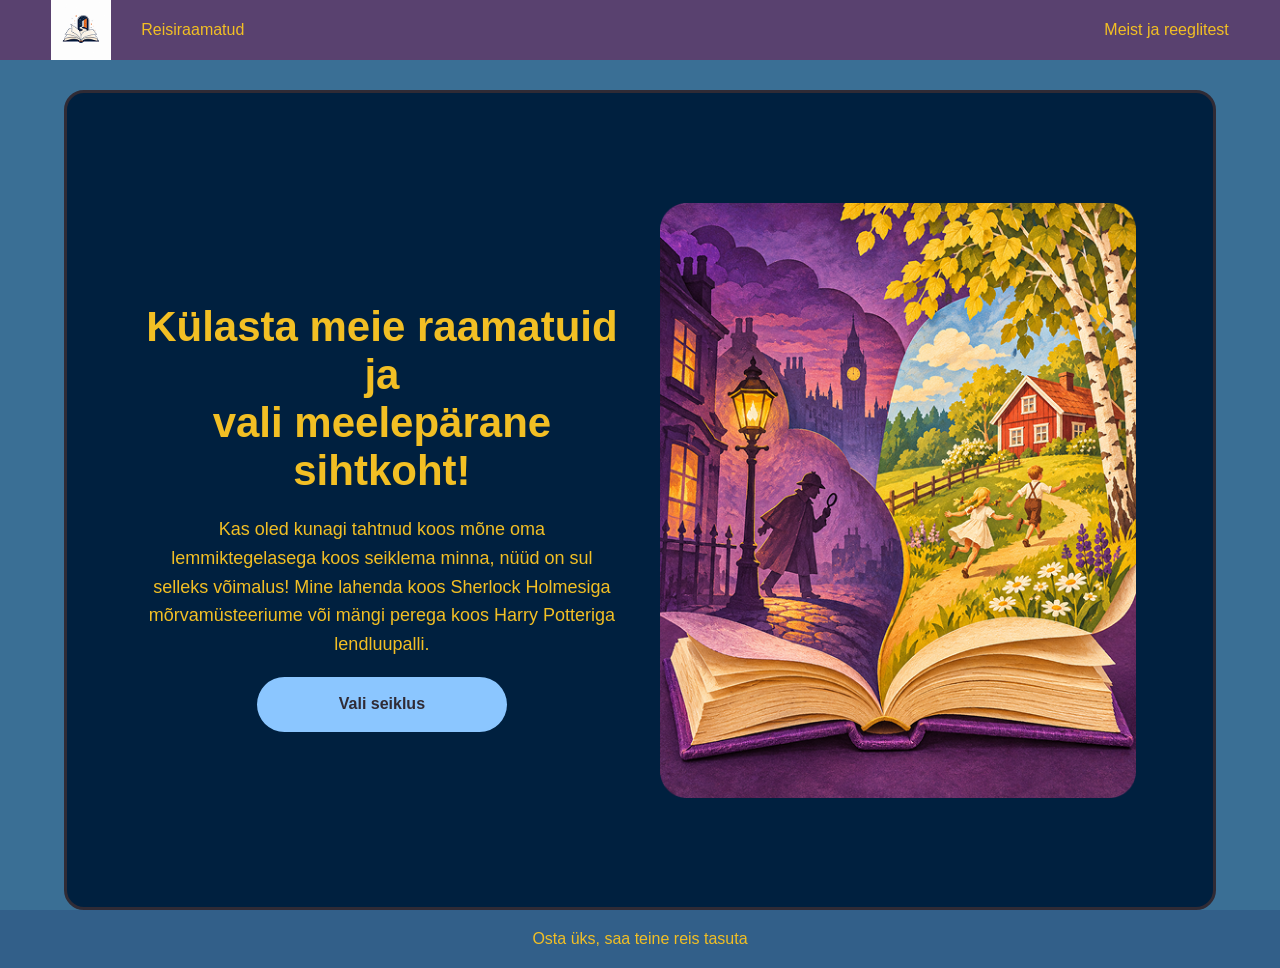
==== commit a0465e8e: "merge-1" ====
--- a/index.html
+++ b/index.html
@@ -30,8 +30,9 @@
             Holmesiga mõrvamüsteeriume või mängi perega koos Harry Potteriga
             lendluupalli.
           </p>
+          <a href="TeineLeht.html" class="button">Vali seiklus</a>
 
-          <a href="#" class="button">Vali seiklus</a>
+          <script src="script.js"></script>
         </div>
 
         <div class="hero-image">
--- a/style.css
+++ b/style.css
@@ -1,11 +1,19 @@
+:root {
+  --primary-color: #59416f;
+}
+* 
 * {
   box-sizing: border-box;
+}
+
+a {
+  text-decoration: none;
 }
 
 body {
   margin: 0;
   font-family: Arial, sans-serif;
-  background-color: #325f89;
+  background-color: #3A6F95;
   color: #302b35;
   width: 100%;
   min-height: 100vh;
@@ -144,3 +152,171 @@
       0 0 15px rgba(242, 191, 36, 0.5);
   }
 }
+
+
+ --Teine veebileht
+
+body {
+    margin: 0;
+    font-family: Arial, sans-serif;
+    background-color: #3d7192;
+    color: white;
+}
+
+.grid-container {
+    display: grid;
+    grid-template-columns: repeat(2, minmax(0, 1fr));
+    gap: 28px 12%;
+    padding: 80px 7%;
+}
+
+.card {
+    display: flex;
+    background-color: #10283d;
+    border-radius: 36px;
+    overflow: hidden;
+    min-height: 166px;
+}
+
+.card {
+    cursor: pointer;
+    color: inherit;
+    transition: transform 0.3s ease, box-shadow 0.3s ease;
+}
+
+.card:hover {
+    transform: translateY(-8px);
+    box-shadow: 0 12px 25px rgba(0, 0, 0, 0.3);
+}
+
+.card-image {
+    overflow: hidden;
+}
+
+.card-image img {
+    transition: transform 0.4s ease;
+}
+
+.card:hover .card-image img {
+    transform: scale(1.12);
+}
+
+.card-text {
+    width: 50%;
+    padding: 20px;
+
+    display: flex;
+    flex-direction: column;
+    justify-content: center;
+}
+
+.card-text h2 {
+    color: #ffc107;
+    font-size: 25px;
+    text-align: center;
+    margin: 0 0 16px;
+}
+
+.card-text p {
+    color: #ffc107;
+    font-size: 15px;
+    line-height: 1.3;
+    margin: 0;
+    text-align: left;
+}
+
+.card-image {
+    width: 50%;
+    min-width: 0;
+}
+
+.card-image img {
+    width: 100%;
+    height: 100%;
+    display: block;
+    object-fit: cover;
+}
+
+@media (max-width: 900px) {
+    .grid-container {
+        grid-template-columns: 1fr;
+        gap: 25px;
+        padding: 40px 6%;
+    }
+}
+
+@media (max-width: 480px) {
+    .card {
+        min-height: 150px;
+        border-radius: 24px;
+    }
+
+    .card-text {
+        padding: 12px;
+    }
+
+    .card-text h2 {
+        font-size: 15px;
+        margin-bottom: 10px;
+    }
+
+    .card-text p {
+        font-size: 10px;
+    }
+}
+
+/* Tähtis meist */
+
+body {
+  margin: 0;
+  font-family: Arial, sans-serif;
+  background-color: #3A6F95;
+  color: #302b35;
+}
+
+.meistSection {
+  display: flex;
+  align-items: center;
+  justify-content: space-between;
+  gap: 40px;
+  padding: 80px 10%;
+  min-height: 550px;
+}
+
+.MeistCard {
+    font-size: 16px;
+    text-align: left;
+    color: #f2bf24;
+    margin: 0;
+}
+
+.meistTop {
+    background-color: #00203f;
+    border: 3px solid #302b35;
+    border-radius: 25px;
+    font-weight: bold;
+
+    padding: 40px;
+    width: 100%;
+    max-width: 1600px;
+
+    margin: 0 auto;
+    color: #f2bf24;
+}
+
+.meistTop h1 {
+    font-size: 40px;
+    margin-bottom: 20px;
+    text-align: center;
+}
+
+.meistTop h2 {
+    font-size: 40px;
+    text-align: start;
+}
+
+.meistTop p {
+    font-size: 25px;
+    line-height: 1.6;
+    text-align: start;
+}
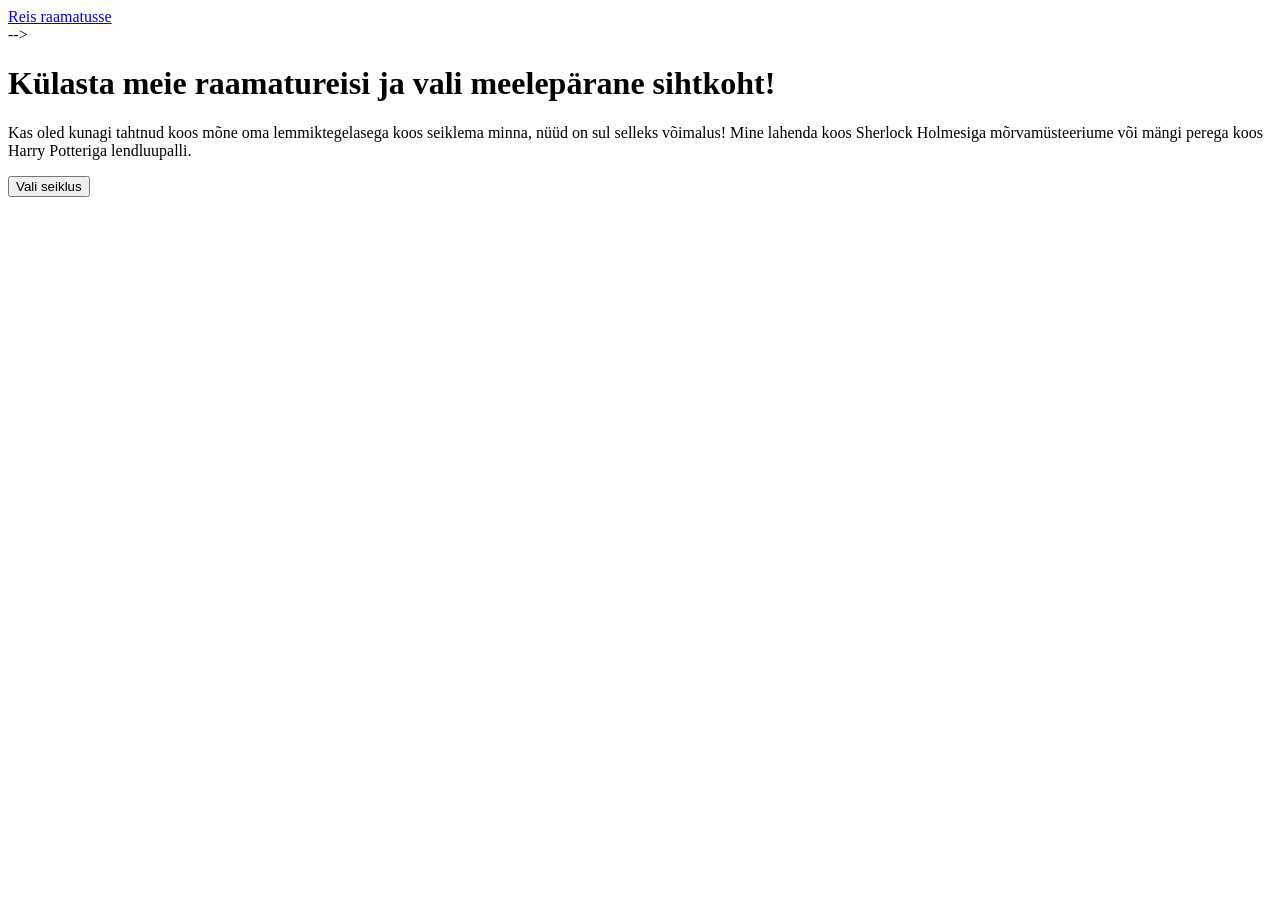
==== commit a88cf564: "Merge branch 'krimi'" ====
--- a/index.html
+++ b/index.html
@@ -1,48 +1,33 @@
-<!doctype html>
+<!DOCTYPE html>
 <html lang="et">
-  <head>
-    <meta charset="UTF-8" />
-    <meta name="viewport" content="width=device-width, initial-scale=1.0" />
-    <title>Ajareisibüroo – Eile</title>
-    <link rel="stylesheet" href="style.css" />
-  </head>
-
-  <body>
+<head>
+    <meta charset="UTF-8">
+    <meta name="viewport" content="width=device-width, initial-scale=1.0">
+    <title>Reisiraamatusse</title>
+    <link rel="stylesheet" href="style.css">
+</head>
+<body>
     <header>
-      <div class="logo">
-        <img src="images/image%208.png" alt="EILE logo" />
-      </div>
-
-      <nav>
-        <a href="#">Reisiraamatud</a>
-        <a href="#">Meist ja reeglitest</a>
-      </nav>
+        <a href="raamat.html" class="logo">Reis raamatusse   <a href="Meist ja reeglitest"</a></a>
+        <nav aria-label="Pealmine navigatsioon">
+            <!-- lingid -->-->
+        </nav>
     </header>
 
+
     <main>
-      <section class="hero">
-        <div class="hero-text">
-          <h1>Külasta meie raamatuid ja<br />vali meelepärane sihtkoht!</h1>
 
-          <p>
-            Kas oled kunagi tahtnud koos mõne oma lemmiktegelasega koos seiklema
-            minna, nüüd on sul selleks võimalus! Mine lahenda koos Sherlock
-            Holmesiga mõrvamüsteeriume või mängi perega koos Harry Potteriga
-            lendluupalli.
-          </p>
-          <a href="TeineLeht.html" class="button">Vali seiklus</a>
+        <h1>Külasta meie raamatureisi ja
+vali meelepärane sihtkoht!</h1>
+<p>Kas oled kunagi tahtnud koos mõne oma 
+lemmiktegelasega koos seiklema minna,
+nüüd on sul selleks võimalus! Mine 
+lahenda koos Sherlock Holmesiga 
+mõrvamüsteeriume või mängi perega koos 
+Harry Potteriga lendluupalli.</p>
 
-          <script src="script.js"></script>
-        </div>
-
-        <div class="hero-image">
-          <img src="images/image%207.png" alt="Ajareiside illustratsioon" />
-        </div>
-      </section>
+<button type="button">Vali seiklus</button>
     </main>
-<footer>
-  <h2 class="footer-promo">Osta üks, saa teine reis tasuta</h2>
-</footer>
- 
-  </body>
+    
+</body>
 </html>
